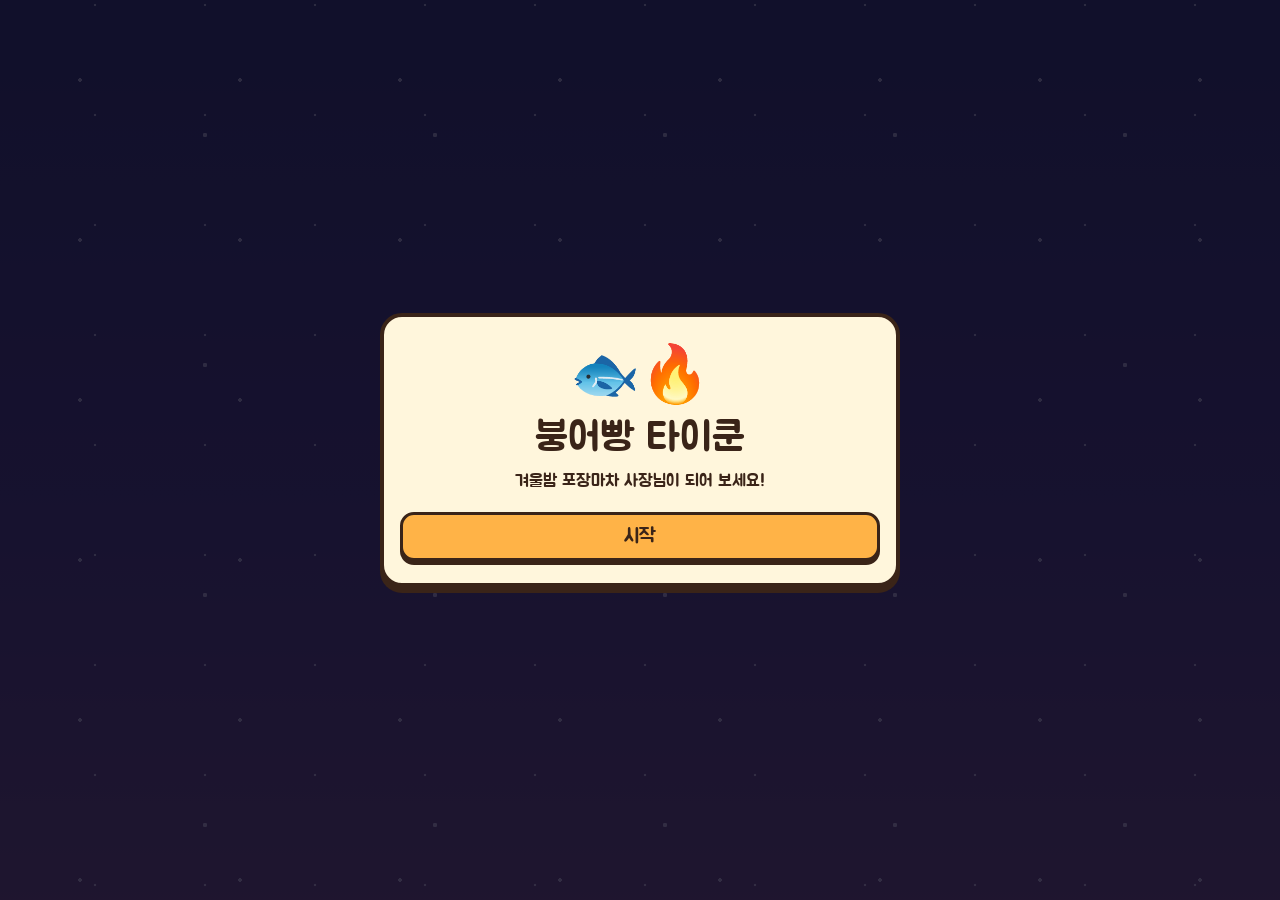
==== game.html @ 279797b1 "Add files via upload" ====
<!DOCTYPE html>
<html lang="ko">
<head>
  <meta charset="UTF-8">
  <meta name="viewport" content="width=device-width, initial-scale=1, viewport-fit=cover">
  <title>붕어빵 타이쿤 - 겨울밤 포장마차</title>
  <link rel="preconnect" href="https://fonts.googleapis.com">
  <link rel="preconnect" href="https://fonts.gstatic.com" crossorigin>
  <link href="https://fonts.googleapis.com/css2?family=Jua&display=swap" rel="stylesheet">
  <link rel="stylesheet" href="style.css">
</head>
<body>
  <div class="snow" aria-hidden="true"></div>

  <div id="app">
    <!-- 상단 정보 -->
    <header class="hud">
      <button class="home" id="btnHome" type="button" aria-label="일차 선택으로">🏠</button>
      <button class="home" id="btnSound" type="button" aria-label="소리 켜기/끄기">🔊</button>
      <div class="hud-item" id="hudDay">Day 1</div>
      <div class="hud-item hud-money">💰 <b id="hudMoney">0</b>원 <small id="hudGoalWrap">/ 목표 <span id="hudGoal">0</span>원</small></div>
      <div class="hud-item">👥 <b id="hudGuests">0/0</b></div>
      <div class="goalbar" aria-hidden="true"><i id="goalFill"></i></div>
    </header>

    <main class="stall">
      <!-- 포장마차 / 손님 -->
      <section class="scene" id="scene" aria-label="손님 영역">
        <div class="awning" aria-hidden="true">
          <i></i><i></i><i></i><i></i><i></i><i></i><i></i><i></i>
        </div>
        <div class="sign">🐟 겨울밤 붕어빵 🐟</div>

        <div class="scene-body one" id="sceneBody"></div>
        <div class="counter" aria-hidden="true"></div>
      </section>

      <!-- 작업대 -->
      <section class="work" aria-label="작업대">
        <div class="panel">
          <div class="tools" id="tools"></div>
        </div>

        <div class="molds" id="molds"></div>

        <div class="panel bagzone">
          <div class="bag" id="bag">
            <div class="bag-items" id="bagItems"></div>
            <div class="bag-body"></div>
            <span class="bag-badge" id="bagCount" hidden>0</span>
          </div>
          <div class="trash" id="trash" title="버리기">🗑</div>
        </div>
      </section>
    </main>

    <div class="overlay" id="overlay"></div>
    <div class="toast" id="toast" role="status" aria-live="polite"></div>
  </div>

  <script src="data.js"></script>
  <script src="game.js"></script>
</body>
</html>
---- style.css ----
/* ===== 붕어빵 타이쿤 : style.css =====
   한 화면에 모든 메뉴가 보이도록 100dvh 기준으로 크기를 유동 조절합니다. */
:root {
  --ink: #3a2418;
  --paper: #fff6dc;
  --wood: #b5763a;
  --blue: #2f6fd0;
  --orange: #ffb347;
  --green: #5cbf6a;
  --red: #e2574c;
  --radius: 16px;
  --stick: 0 4px 0 var(--ink);
  --gap: clamp(5px, 1.2vh, 12px);
}

* { box-sizing: border-box; -webkit-tap-highlight-color: transparent; }

html, body { height: 100%; margin: 0; }

body {
  font-family: 'Jua', 'Apple SD Gothic Neo', 'Malgun Gothic', sans-serif;
  color: var(--ink);
  background: linear-gradient(180deg, #1b2148 0%, #35295a 55%, #5a3a5e 100%) fixed;
  user-select: none; -webkit-user-select: none;
  overflow: hidden;
  touch-action: none;          /* 드래그 조작을 위해 스크롤/줌 제스처 차단 */
  overscroll-behavior: none;
}

button { font: inherit; color: inherit; cursor: pointer; }

/* ===== 눈 내리는 배경 ===== */
.snow {
  position: fixed; inset: 0; pointer-events: none; z-index: 0;
  background-image:
    radial-gradient(circle, #fff 1.6px, transparent 2px),
    radial-gradient(circle, #fff 1.2px, transparent 1.6px),
    radial-gradient(circle, #fff 2px, transparent 2.4px);
  background-size: 160px 160px, 110px 110px, 230px 230px;
  background-position: 0 0, 40px 60px, 90px 20px;
  opacity: .55;
  animation: snowfall 14s linear infinite;
}
@keyframes snowfall { to { background-position: 30px 640px, 10px 440px, 60px 920px; } }

/* ===== 전체 : 화면 높이에 딱 맞춤 ===== */
#app {
  position: relative; z-index: 1;
  height: 100vh; height: 100dvh;
  max-width: 1400px; margin: 0 auto;
  display: flex; flex-direction: column; gap: var(--gap);
  padding: var(--gap) clamp(6px, 1.6vw, 16px) calc(var(--gap) + env(safe-area-inset-bottom));
}

/* ===== HUD ===== */
.hud {
  flex: none; display: flex; flex-wrap: wrap; align-items: center; gap: 4px 10px;
  background: var(--paper); border: 3px solid var(--ink); border-radius: var(--radius);
  box-shadow: var(--stick); padding: clamp(3px, .8vh, 8px) 10px;
  font-size: clamp(12px, min(3.6vw, 2.8vh), 20px);
}
.hud .home {
  border: 2.5px solid var(--ink); border-radius: 10px; background: #fff; padding: 0 8px;
  box-shadow: 0 2px 0 var(--ink); line-height: 1.5;
}
.hud-item { white-space: nowrap; }
.hud-money { margin-left: auto; }
.hud small { opacity: .65; }
.goalbar {
  flex-basis: 100%; height: clamp(7px, 1.3vh, 12px); overflow: hidden;
  border: 2.5px solid var(--ink); border-radius: 99px; background: #e8d9b0;
}
.goalbar i {
  display: block; height: 100%; width: 0; transition: width .4s;
  background: repeating-linear-gradient(45deg, #ffb347 0 10px, #ffd27a 10px 20px);
}

/* ===== 메인 레이아웃 (세로 화면 : 위 손님 / 아래 작업대) ===== */
.stall {
  flex: 1; min-height: 0; display: grid; gap: var(--gap);
  grid-template-columns: minmax(0, 1fr);
  grid-template-rows: minmax(0, 1fr) auto;
}
/* 가로 화면 : 좌 손님 / 우 작업대 */
@media (orientation: landscape) {
  .stall { grid-template-columns: minmax(0, 1fr) minmax(0, 1fr); grid-template-rows: minmax(0, 1fr); }
  .work { justify-content: center; }
}

/* ===== 장면 (포장마차) ===== */
.scene {
  position: relative; min-height: 0; overflow: hidden;
  display: flex; flex-direction: column;
  border: 3px solid var(--ink); border-radius: var(--radius); box-shadow: var(--stick);
  background:
    radial-gradient(ellipse at 50% 110%, #ffd98a 0%, rgba(255, 217, 138, 0) 55%),
    linear-gradient(180deg, #46386f 0%, #6b4a72 100%);
}
.awning { flex: none; display: flex; height: clamp(24px, 6vh, 46px); position: relative; z-index: 3; }
.awning i {
  flex: 1; margin-left: -3px; background: var(--blue);
  border: 3px solid var(--ink); border-top: 0; border-radius: 0 0 22px 22px;
}
.awning i:nth-child(even) { background: #fff; }
.sign {
  position: absolute; z-index: 4; top: clamp(3px, 1vh, 10px); left: 50%; transform: translateX(-50%);
  background: #ffe49a; border: 3px solid var(--ink); border-radius: 12px; box-shadow: 0 3px 0 var(--ink);
  padding: 0 12px; font-size: clamp(11px, min(3.2vw, 2.6vh), 20px); white-space: nowrap;
}
.scene-body {
  flex: 1; min-height: 0; position: relative; z-index: 2;
  display: grid; grid-template-columns: 1.1fr .9fr; gap: 8px; align-items: stretch;
  padding: clamp(14px, 3vh, 30px) clamp(6px, 1.5vw, 14px) 0;
}
.counter {
  flex: none; height: clamp(18px, 5vh, 50px); position: relative; z-index: 5;
  background:
    repeating-linear-gradient(90deg, rgba(0, 0, 0, .08) 0 2px, transparent 2px 46px),
    linear-gradient(180deg, #c98a4a, var(--wood));
  border-top: 4px solid var(--ink);
}

/* ===== 손님 ===== */
.customer-zone { position: relative; min-height: 0; display: flex; flex-direction: column; align-items: center; justify-content: flex-end; }
.customer { flex: 1; min-height: 0; width: 100%; display: flex; justify-content: center; align-items: flex-end; }
.customer svg { height: 100%; width: auto; max-width: 100%; display: block; filter: drop-shadow(0 4px 0 rgba(0, 0, 0, .25)); }
.customer.enter { animation: slideIn .5s cubic-bezier(.2, 1.2, .4, 1); }
.customer.leave { animation: slideOut .55s ease-in forwards; }
@keyframes slideIn { from { transform: translateX(-90px); opacity: 0; } to { transform: none; opacity: 1; } }
@keyframes slideOut { to { transform: translateX(110px); opacity: 0; } }

.bubble {
  flex: none; position: relative; z-index: 6; align-self: stretch;
  background: #fff; border: 3px solid var(--ink); border-radius: 14px; box-shadow: 0 3px 0 var(--ink);
  padding: clamp(3px, .8vh, 7px) 8px; margin-bottom: 12px; text-align: center; line-height: 1.25;
  font-size: clamp(11px, min(3vw, 2.2vh), 17px); animation: pop .3s ease-out;
}
.bubble::after {
  content: ''; position: absolute; left: 50%; bottom: -11px; margin-left: -8px;
  border: 8px solid transparent; border-top: 10px solid var(--ink); border-bottom: 0;
}
@keyframes pop { from { transform: scale(.7); opacity: 0; } to { transform: none; opacity: 1; } }

.patience {
  flex: none; width: min(170px, 85%); height: clamp(9px, 1.8vh, 14px); margin: 6px 0 8px;
  background: #fff; border: 3px solid var(--ink); border-radius: 99px; overflow: hidden; position: relative; z-index: 6;
}
.patience i { display: block; height: 100%; width: 0; background: var(--green); transition: width .15s linear, background .3s; }
.patience i.mid { background: #f2b53a; }
.patience i.low { background: var(--red); }

.float {
  position: absolute; z-index: 9; left: 50%; top: 40%; white-space: nowrap;
  font-size: clamp(18px, 4vh, 30px); color: #ffe44d; -webkit-text-stroke: 1px var(--ink); text-shadow: 0 3px 0 var(--ink);
  animation: floatUp 1.5s ease-out forwards;
}
@keyframes floatUp { from { transform: translate(-50%, 0); opacity: 1; } to { transform: translate(-50%, -70px); opacity: 0; } }

/* ===== 주문서 ===== */
.ticket {
  align-self: center; background: var(--paper); border: 3px solid var(--ink); border-radius: 12px;
  padding: clamp(5px, 1.2vh, 10px) clamp(7px, 1.4vw, 12px); transform: rotate(1.5deg); box-shadow: 0 4px 0 var(--ink);
  background-image: repeating-linear-gradient(180deg, transparent 0 26px, rgba(58, 36, 24, .08) 26px 27px);
  max-height: 100%; overflow: hidden;
}
.ticket h3 { margin: 0 0 4px; font-weight: 400; font-size: clamp(12px, min(3.2vw, 2.4vh), 18px); border-bottom: 2px dashed var(--ink); padding-bottom: 3px; }
.ticket ul { list-style: none; margin: 0; padding: 0; }
.ticket li { display: flex; align-items: center; gap: 6px; font-size: clamp(13px, min(3.8vw, 3vh), 20px); padding: 1px 0; }
.ticket .dot { width: 1em; height: 1em; border-radius: 50%; border: 2.5px solid var(--ink); background: var(--c); flex: none; }
.ticket .tags { display: flex; flex-wrap: wrap; gap: 4px; margin-top: 5px; }
.ticket .tag { font-size: clamp(10px, 1.8vh, 13px); background: #ffe1b8; border: 2px solid var(--ink); border-radius: 99px; padding: 0 7px; }
.ticket-empty { font-size: 13px; opacity: .6; text-align: center; padding: 8px 0; }

/* ===== 작업대 ===== */
.work { display: flex; flex-direction: column; gap: var(--gap); min-height: 0; }
.panel {
  background: var(--paper); border: 3px solid var(--ink); border-radius: var(--radius);
  box-shadow: var(--stick); padding: clamp(5px, 1.1vh, 10px);
}

/* 재료 선택 */
.tools { display: grid; grid-template-columns: repeat(5, 1fr); gap: clamp(4px, 1vw, 8px); }
.tool {
  position: relative; display: flex; flex-direction: column; align-items: center; justify-content: center; gap: 1px;
  padding: clamp(2px, .7vh, 6px) 2px; font-size: clamp(10px, min(2.8vw, 2vh), 16px);
  background: #fff; border: 3px solid var(--ink); border-radius: 12px; box-shadow: 0 3px 0 var(--ink);
  transition: transform .08s;
}
.tool .t-ico { font-size: clamp(17px, min(5vw, 3.6vh), 28px); line-height: 1.1; }
.tool:active { transform: translateY(2px); box-shadow: 0 1px 0 var(--ink); }
.tool.on { background: var(--orange); transform: translateY(-3px); box-shadow: 0 6px 0 var(--ink); }
.tool.blank { background: rgba(58, 36, 24, .07); border: 3px dashed rgba(58, 36, 24, .35); box-shadow: none; cursor: default; }
.tool.blank > * { visibility: hidden; }
.tool .new {
  position: absolute; top: -9px; right: -7px; z-index: 2;
  background: var(--red); color: #fff; border: 2px solid var(--ink); border-radius: 99px;
  padding: 0 6px; font-size: clamp(9px, 1.6vh, 12px); line-height: 1.5; animation: bounce .8s ease-in-out infinite;
}
.tool.fresh { box-shadow: 0 3px 0 var(--ink), 0 0 0 3px #ffe44d; }
@keyframes bounce { 50% { transform: translateY(-3px); } }

/* ===== 붕어빵 틀 ===== */
.molds { display: grid; grid-template-columns: repeat(4, minmax(0, 1fr)); gap: clamp(4px, 1vw, 10px); }
.mold {
  position: relative; min-width: 0; display: flex; flex-direction: column; align-items: center; gap: 3px;
  padding: clamp(4px, 1vh, 10px) 4px clamp(4px, .9vh, 8px);
  background: linear-gradient(180deg, #5b5b66, #3b3b44); color: #fff;
  border: 3px solid var(--ink); border-radius: var(--radius); box-shadow: var(--stick);
  touch-action: none; transition: transform .08s;
}
.mold:active { transform: translateY(2px); box-shadow: 0 2px 0 var(--ink); }
.mold .fish-wrap { width: 100%; }
.mold svg.fish { display: block; width: 100%; height: clamp(52px, 15vh, 150px); pointer-events: none; }
.mold .label { max-width: 100%; font-size: clamp(9.5px, min(2.6vw, 1.8vh), 14px); white-space: nowrap; overflow: hidden; text-overflow: ellipsis; min-height: 1.3em; }
.mold .gauge {
  position: relative; width: 100%; height: clamp(7px, 1.4vh, 12px);
  border: 2.5px solid var(--ink); border-radius: 99px;
  background: linear-gradient(90deg, #f7e6b0 0 28.6%, #f0b341 28.6% 67.9%, #d9822b 67.9% 89.3%, #3b2418 89.3% 100%);
}
.mold .gauge i {
  position: absolute; top: -5px; width: 5px; height: calc(100% + 10px); margin-left: -2.5px;
  background: #fff; border: 2px solid var(--ink); border-radius: 3px;
}
.mold.baking { cursor: grab; }
.mold.baking::before, .mold.baking::after {
  content: ''; position: absolute; top: 6px; width: 10px; height: 10px; border-radius: 50%;
  background: rgba(255, 255, 255, .55); animation: steam 1.8s ease-out infinite; pointer-events: none;
}
.mold.baking::before { left: 38%; }
.mold.baking::after { left: 58%; animation-delay: .9s; }
@keyframes steam { from { transform: translateY(6px) scale(.6); opacity: .8; } to { transform: translateY(-18px) scale(1.5); opacity: 0; } }
.mold.burnt { animation: shake .25s linear infinite; }
.mold.burnt::before, .mold.burnt::after { background: rgba(30, 30, 30, .65); }
@keyframes shake { 50% { transform: translateX(2px); } }
.mold.dragging { opacity: .45; }

/* ===== 봉투 ===== */
.bagzone { display: flex; gap: clamp(6px, 1.4vw, 12px); align-items: stretch; padding-top: clamp(8px, 1.6vh, 14px); }
.bag { position: relative; flex: 1; max-width: 300px; height: clamp(88px, 16.5vh, 170px); margin: 0 auto; touch-action: none; }
.bag.has { cursor: grab; }
.bag-body {
  position: absolute; left: 0; right: 0; bottom: 0; height: 50%; z-index: 2;
  background: linear-gradient(180deg, #fafafc, #c9cad2);   /* 글자 없는 흰색/회색 봉지 */
  border: 3px solid var(--ink); border-radius: 6px 6px 14px 14px; box-shadow: var(--stick);
  display: grid; place-items: center; text-align: center; padding: clamp(10px, 2vh, 16px) 6px 2px;
  font-size: clamp(11px, min(3vw, 2.2vh), 17px); line-height: 1.25;
}
.bag-body::before {
  content: ''; position: absolute; left: -3px; right: -3px; top: -3px; height: clamp(8px, 1.8vh, 14px);
  background: #e4e5ea; border: 3px solid var(--ink); border-radius: 6px 6px 0 0;
}
.bag-items {
  position: absolute; left: 4px; right: 4px; bottom: 44%; z-index: 1;
  display: flex; flex-wrap: wrap-reverse; justify-content: center; align-content: flex-start;
}
.bi { width: clamp(34px, 7.4vh, 58px); margin: 0 -2px; transform: rotate(var(--r)); }
.bi svg { display: block; width: 100%; height: auto; }
.bag.over .bag-body { outline: 4px dashed #ffe44d; outline-offset: 2px; }
.bag.dragging { opacity: .4; }

.trash {
  flex: none; width: clamp(46px, 10vh, 76px); display: grid; place-items: center;
  font-size: clamp(20px, 4.4vh, 32px); background: #fff; border: 3px dashed var(--ink); border-radius: 12px;
}
.trash.over { background: #ffb3a8; outline: 4px dashed #ffe44d; }
.scene.over { outline: 4px dashed #ffe44d; outline-offset: -6px; }

/* 드래그 중 따라다니는 복사본 */
.ghost {
  position: fixed; z-index: 100; pointer-events: none; transform: translate(-50%, -60%) rotate(-6deg);
  width: clamp(64px, 14vh, 100px); filter: drop-shadow(0 6px 4px rgba(0, 0, 0, .35));
}
.ghost svg { display: block; width: 100%; height: auto; }
.ghost.bag-ghost { width: clamp(100px, 20vh, 150px); height: clamp(76px, 15vh, 120px); position: fixed; }
.ghost.bag-ghost .bag { margin: 0; width: 100%; height: 100%; max-width: none; }

/* ===== 오버레이 / 토스트 ===== */
.overlay {
  position: fixed; inset: 0; z-index: 50; display: none; place-items: center;
  background: rgba(15, 12, 35, .78); padding: 12px; overflow-y: auto; touch-action: pan-y;
}
.overlay.show { display: grid; }
.ov-box {
  width: min(520px, 100%); max-height: 100%; overflow-y: auto; text-align: center;
  background: var(--paper); border: 4px solid var(--ink); border-radius: 22px; box-shadow: 0 6px 0 var(--ink);
  padding: clamp(12px, 3vh, 22px) 16px; animation: pop .3s ease-out;
}
.ov-box h1 { margin: 0 0 4px; font-weight: 400; font-size: clamp(26px, min(8vw, 7vh), 40px); }
.ov-box h2 { margin: 0 0 8px; font-weight: 400; font-size: clamp(20px, min(6vw, 5vh), 28px); }
.ov-box p { margin: 6px 0; line-height: 1.45; font-size: clamp(13px, min(3.6vw, 2.8vh), 17px); }
.ov-box .big { font-size: clamp(34px, 9vh, 56px); margin: 2px 0; }
.ov-box .stat { display: flex; justify-content: space-between; border-bottom: 2px dashed rgba(58, 36, 24, .35); padding: 4px 2px; font-size: clamp(13px, min(3.6vw, 2.8vh), 17px); }
.ov-box .btn { margin-top: 12px; width: 100%; background: var(--orange); font-size: clamp(15px, min(4vw, 3.2vh), 20px); }
.btn { padding: 9px 6px; border: 3px solid var(--ink); border-radius: 14px; box-shadow: 0 4px 0 var(--ink); }
.btn:active { transform: translateY(3px); box-shadow: 0 1px 0 var(--ink); }
.btn.ghostbtn { background: #fff !important; }
.ok { color: #2b9a3f; }
.bad { color: var(--red); }

.days { display: grid; grid-template-columns: repeat(auto-fit, minmax(120px, 1fr)); gap: 8px; margin-top: 10px; }
.daycard {
  position: relative; display: flex; flex-direction: column; align-items: center; gap: 2px; padding: 8px 4px;
  background: #fff; border: 3px solid var(--ink); border-radius: 14px; box-shadow: 0 4px 0 var(--ink);
}
.daycard:active { transform: translateY(3px); box-shadow: 0 1px 0 var(--ink); }
.daycard b { font-weight: 400; font-size: clamp(16px, 4vh, 22px); }
.daycard .menu { font-size: clamp(14px, 3.4vh, 20px); letter-spacing: 1px; }
.daycard small { font-size: 12px; opacity: .75; line-height: 1.25; }
.daycard .newtag {
  position: absolute; top: -9px; right: -6px; font-style: normal; font-size: 11px; line-height: 1.5;
  background: var(--red); color: #fff; border: 2px solid var(--ink); border-radius: 99px; padding: 0 6px;
}

.toast {
  position: fixed; left: 50%; bottom: calc(14px + env(safe-area-inset-bottom)); z-index: 60;
  transform: translate(-50%, 30px); opacity: 0; pointer-events: none;
  background: var(--ink); color: #fff; padding: 7px 16px; border-radius: 99px;
  font-size: 15px; transition: .25s; max-width: 90vw; text-align: center;
}
.toast.show { transform: translate(-50%, 0); opacity: 1; }

/* ===== 가로로 넓고 높이도 충분한 화면(PC·태블릿 가로) : 작업대를 크게 ===== */
@media (orientation: landscape) and (min-height: 600px) {
  .work { justify-content: stretch; }
  .molds { flex: 1; min-height: 0; }
  .mold { justify-content: center; }
  .mold svg.fish { height: clamp(90px, 24vh, 190px); }
  .mold .label { font-size: clamp(12px, 2.1vh, 18px); }
  .tool .t-ico { font-size: clamp(22px, 4.6vh, 40px); }
  .tool { font-size: clamp(12px, 2.2vh, 18px); padding: clamp(6px, 1.4vh, 14px) 2px; }
  .bag { height: clamp(110px, 24vh, 210px); }
  .bag-body { font-size: clamp(13px, 2.4vh, 20px); }
  .bi { width: clamp(40px, 8.4vh, 66px); }
}

/* ===== 아주 좁은 화면 : 주문서를 손님 옆에서 작게 ===== */
@media (max-width: 380px) {
  .scene-body { grid-template-columns: 1fr 1fr; gap: 4px; }
  .tool { font-size: 10px; }
}

/* ===== 매우 낮은 화면(가로 모바일 등) ===== */
@media (max-height: 460px) {
  .bubble { margin-bottom: 9px; }
  .scene-body { padding-top: 12px; }
}

/* ===== 틀 애니메이션 : 뒤집기 / 반죽·속재료 채우기 / 안내 깜빡임 ===== */
.mold .fish-wrap { transform-origin: center; }
.fish-wrap.flip { animation: flip var(--t-flip) ease-in-out; }
@keyframes flip {
  from { transform: perspective(260px) rotateX(0deg); }
  to   { transform: perspective(260px) rotateX(360deg); }
}
.mold.baking, .mold.open { cursor: grab; }
.mold.filled, .mold.ph-now, .mold.ph-openit { cursor: pointer; }
.mold.filled .label, .mold.ph-now .label, .mold.ph-openit .label { color: #ffe44d; animation: pulse .8s ease-in-out infinite; }
.mold.ph-now { box-shadow: 0 0 0 3px #ffe44d, var(--stick); }
@keyframes pulse { 50% { opacity: .45; } }

/* 반죽: 중심에서 원으로 퍼짐 / 속재료: 게이지처럼 왼쪽부터 차오름 */
.pour-circle { transform-box: fill-box; transform-origin: center; animation: pourGrow var(--t-pour) ease-out calc(var(--t-pour) * .1) both; }
@keyframes pourGrow { from { transform: scale(0); } to { transform: scale(1); } }
.fill-bar { transform-box: fill-box; transform-origin: left center; animation: fillBar var(--t-fill) linear calc(var(--t-fill) * .1) both; }
@keyframes fillBar { from { transform: scaleX(0); } to { transform: scaleX(1); } }

/* 좁은 칸에서도 라벨이 잘리지 않도록 두 줄 허용 */
.mold .label { white-space: normal; text-overflow: clip; line-height: 1.15; min-height: 2.3em; display: flex; align-items: center; justify-content: center; text-align: center; }

/* 위판이 아래판으로 접혀 덮임 / 다시 열림 (앞면 ↔ 뒷면이 중간에 교체됨) */
.plate-top { transform-box: fill-box; transform-origin: center; }
.plate-top.fold   { animation: foldDown var(--t-close) ease-in-out both; }
.plate-top.unfold { animation: foldUp var(--t-open) ease-in-out both; }
@keyframes foldDown {
  0%   { transform: translateY(0) scaleY(1); }
  50%  { transform: translateY(40px) scaleY(.12); }
  100% { transform: translateY(78px) scaleY(1); }
}
@keyframes foldUp {
  0%   { transform: translateY(78px) scaleY(1); }
  50%  { transform: translateY(40px) scaleY(.12); }
  100% { transform: translateY(0) scaleY(1); }
}
.fold .face-front   { animation: faceOut var(--t-close) steps(1) both; }
.fold .face-back    { animation: faceIn var(--t-close) steps(1) both; }
.unfold .face-front { animation: faceIn var(--t-open) steps(1) both; }
.unfold .face-back  { animation: faceOut var(--t-open) steps(1) both; }
@keyframes faceOut { 0% { opacity: 1; } 50%, 100% { opacity: 0; } }
@keyframes faceIn  { 0% { opacity: 0; } 50%, 100% { opacity: 1; } }

/* 반죽/속재료가 위에서 흘러내리는 줄기 */
.stream { transform-box: fill-box; transform-origin: top center; animation: streamDrop var(--t-pour) ease-out both; }   /* 반죽·속재료 줄기 (pour = fill 시간) */
@keyframes streamDrop {
  0%   { transform: scaleY(0); opacity: 1; }
  25%  { transform: scaleY(1); opacity: 1; }
  75%  { transform: scaleY(1); opacity: 1; }
  100% { transform: scaleY(1); opacity: 0; }
}

/* 봉투 개수 뱃지 */
.bag-badge {
  position: absolute; z-index: 4; right: -9px; bottom: 26%;
  min-width: clamp(24px, 4.4vh, 34px); height: clamp(24px, 4.4vh, 34px); padding: 0 6px;
  display: grid; place-items: center; border-radius: 99px;
  background: var(--red); color: #fff; border: 3px solid var(--ink); box-shadow: 0 3px 0 var(--ink);
  font-size: clamp(13px, 2.4vh, 19px); line-height: 1;
}
.bag-badge[hidden] { display: none; }

/* ===== 뒤집기 타이밍 게이지 ===== */
.gslot { position: relative; width: 100%; }
.mold .gauge, .timing { height: clamp(10px, 1.9vh, 16px); }
.timing {
  display: none; position: absolute; inset: 0; width: 100%;
  background: #1f1f26; border: 2.5px solid #15151a; border-radius: 99px;
}
.timing .zone { position: absolute; top: 0; bottom: 0; background: #5cd66e; border-radius: 99px; box-shadow: 0 0 6px #5cd66e; }
.timing .cursor {
  position: absolute; top: -5px; bottom: -5px; left: 0; width: 6px; margin-left: -3px;
  background: #fff; border: 2px solid var(--ink); border-radius: 3px;
}
.timing.miss { background: #8a2c2c; }

/* ===== 손님 자리(슬롯) — 1명은 기존 배치, 2명(5일차)은 좌우로 나란히 ===== */
.slot { position: relative; min-height: 0; display: flex; flex-direction: column; gap: 4px; }
.scene-body.one .slot { display: contents; }
.scene-body.two { grid-template-columns: 1fr 1fr; gap: 8px; }
.two .customer-zone { flex: 1; min-height: 0; }
.two .bubble { position: absolute; top: 0; left: 0; right: 0; z-index: 8; margin: 0; }
.two .patience { margin-bottom: 6px; }
.two .ticket { flex: none; align-self: stretch; transform: none; margin-bottom: 8px; padding: 4px 8px; max-height: none; }
.two .ticket h3 { font-size: clamp(10px, 1.9vh, 14px); margin-bottom: 2px; padding-bottom: 1px; }
.two .ticket li { font-size: clamp(11px, min(3vw, 2.3vh), 16px); }
.two .ticket .tag { font-size: clamp(9px, 1.6vh, 12px); padding: 0 5px; }
.slot.over { outline: 4px dashed #ffe44d; outline-offset: -2px; border-radius: 12px; background: rgba(255, 228, 77, .12); }

/* 세로 화면 + 2명 : 주문서를 손님 몸통 위에 겹쳐서 손님을 크게 보이게 */
@media (orientation: portrait) {
  .two .ticket { position: absolute; left: 0; right: 0; bottom: 0; margin: 0; z-index: 7; padding: 3px 7px; background-color: rgba(255, 246, 220, .96); }
  .two .ticket h3 { display: none; }
  .two .ticket li { padding: 0; line-height: 1.25; }
  .two .patience { order: -1; margin: 2px auto 4px; }
  .two .customer-zone { justify-content: flex-start; }
  .two .customer { align-items: flex-start; }
}

/* 폰 세로 화면 : 작업대를 조금 낮춰 손님 영역(특히 2명일 때)을 넓힘 */
@media (orientation: portrait) and (max-width: 500px) {
  .mold svg.fish { height: clamp(46px, 11vh, 110px); }
  .bag { height: clamp(78px, 12vh, 130px); }
}

/* ===== 5일차(손님 2명) 가로 화면 — 왼쪽 손님 | 가운데 작업대 | 오른쪽 손님 ===== */
@media (orientation: landscape) and (min-height: 560px) {
  .stall.flank { grid-template-columns: minmax(0, 1fr) minmax(0, 2fr) minmax(0, 1fr); }
  .stall.flank .scene { grid-column: 1 / -1; grid-row: 1; }          /* 포장마차 배경은 전체 폭 */
  .stall.flank .work {                                                /* 작업대는 가운데 상자 */
    grid-column: 2; grid-row: 1; z-index: 6;
    margin: clamp(26px, 6.5vh, 50px) 0 calc(clamp(18px, 5vh, 50px) + 8px);
  }
  .scene-body.two { grid-template-columns: minmax(0, 1fr) minmax(0, 2fr) minmax(0, 1fr); gap: 0; padding-left: 0; padding-right: 0; }
  .two .slot[data-s="0"] { grid-column: 1; padding: 0 8px; }
  .two .slot[data-s="1"] { grid-column: 3; padding: 0 8px; }
  .stall.flank .mold svg.fish { height: clamp(56px, 18vh, 150px); }
  .stall.flank .bag { height: clamp(86px, 17vh, 170px); }
  .stall.flank .tool { padding: clamp(2px, .8vh, 8px) 2px; }
}

/* ===== 스토리 문구 · 로비 카드(링크) ===== */
.ov-box .story { margin: 4px 0 10px; line-height: 1.55; font-size: clamp(13px, min(3.6vw, 2.9vh), 17px); word-break: keep-all; }
a.daycard { text-decoration: none; color: inherit; }
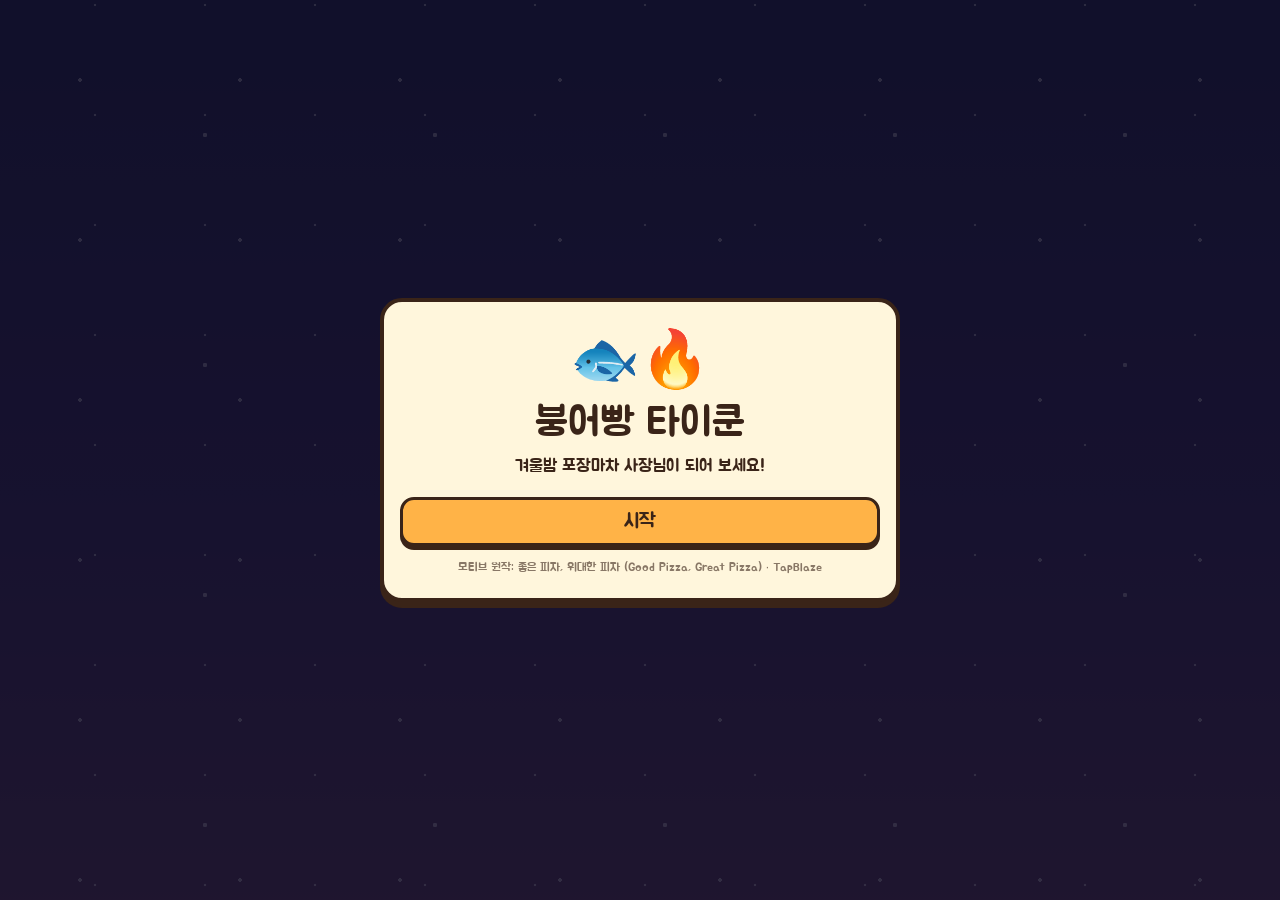
==== commit 8683c7f1: "Add files via upload" ====
--- a/game.html
+++ b/game.html
@@ -19,7 +19,7 @@
       <button class="home" id="btnSound" type="button" aria-label="소리 켜기/끄기">🔊</button>
       <div class="hud-item" id="hudDay">Day 1</div>
       <div class="hud-item hud-money">💰 <b id="hudMoney">0</b>원 <small id="hudGoalWrap">/ 목표 <span id="hudGoal">0</span>원</small></div>
-      <div class="hud-item">👥 <b id="hudGuests">0/0</b></div>
+      <div class="hud-item"><b id="hudInfo">⏱ 3:00</b></div>
       <div class="goalbar" aria-hidden="true"><i id="goalFill"></i></div>
     </header>
 
--- a/style.css
+++ b/style.css
@@ -212,12 +212,12 @@
 .mold .fish-wrap { width: 100%; }
 .mold svg.fish { display: block; width: 100%; height: clamp(52px, 15vh, 150px); pointer-events: none; }
 .mold .label { max-width: 100%; font-size: clamp(9.5px, min(2.6vw, 1.8vh), 14px); white-space: nowrap; overflow: hidden; text-overflow: ellipsis; min-height: 1.3em; }
-.mold .gauge {
+.mold .gauge, .tu-gauge {
   position: relative; width: 100%; height: clamp(7px, 1.4vh, 12px);
   border: 2.5px solid var(--ink); border-radius: 99px;
   background: linear-gradient(90deg, #f7e6b0 0 28.6%, #f0b341 28.6% 67.9%, #d9822b 67.9% 89.3%, #3b2418 89.3% 100%);
 }
-.mold .gauge i {
+.mold .gauge i, .tu-gauge i {
   position: absolute; top: -5px; width: 5px; height: calc(100% + 10px); margin-left: -2.5px;
   background: #fff; border: 2px solid var(--ink); border-radius: 3px;
 }
@@ -466,6 +466,53 @@
   .stall.flank .tool { padding: clamp(2px, .8vh, 8px) 2px; }
 }
 
-/* ===== 스토리 문구 · 로비 카드(링크) ===== */
+/* ===== 스토리 문구 · 로비 카드(링크) · 원작 표시 ===== */
 .ov-box .story { margin: 4px 0 10px; line-height: 1.55; font-size: clamp(13px, min(3.6vw, 2.9vh), 17px); word-break: keep-all; }
 a.daycard { text-decoration: none; color: inherit; }
+.ov-box .credit { margin: 12px 0 0; font-size: 12px; line-height: 1.5; opacity: .6; }
+.hud-item[hidden] { display: none; }
+
+/* ===== 튜토리얼 팝업 ===== */
+.tu-head { display: flex; justify-content: space-between; align-items: center; font-size: 13px; opacity: .85; margin-bottom: 4px; }
+.tu-skip { font: inherit; font-size: 13px; padding: 3px 10px; background: #fff; border: 2.5px solid var(--ink); border-radius: 99px; }
+.tu-img {
+  display: flex; align-items: center; justify-content: center; gap: clamp(6px, 2vw, 14px); flex-wrap: wrap;
+  min-height: clamp(120px, 24vh, 170px); margin: 6px 0; padding: 8px;
+  background: rgba(58, 36, 24, .08); border: 3px solid var(--ink); border-radius: 14px;
+}
+.tu-moldbox { padding: 6px 12px; background: linear-gradient(180deg, #5b5b66, #3b3b44); border: 3px solid var(--ink); border-radius: 12px; }
+.tu-moldbox svg.fish { display: block; height: clamp(80px, 16vh, 120px); width: auto; }
+.tu-cust svg { display: block; height: clamp(84px, 17vh, 120px); width: auto; }
+.tu-ticket { transform: rotate(1.5deg); text-align: left; flex: none; }
+.tu-tool { flex: none; width: clamp(54px, 15vw, 70px); padding: 4px 2px; font-size: 12px; transform: none; }
+.tu-arrow { font-size: clamp(20px, 5vw, 28px); }
+.tu-bag {
+  position: relative; flex: none; width: clamp(70px, 18vw, 96px); height: clamp(52px, 11vh, 70px);
+  background: linear-gradient(180deg, #fafafc, #c9cad2); border: 3px solid var(--ink); border-radius: 6px 6px 14px 14px; box-shadow: var(--stick);
+}
+.tu-side { display: flex; flex-direction: column; gap: 6px; align-items: stretch; width: min(200px, 100%); text-align: center; }
+.tu-side small { font-size: 12px; opacity: .8; }
+.tu-timing { position: relative; height: 16px; background: #1f1f26; border: 2.5px solid #15151a; border-radius: 99px; }
+.tu-timing .zone { position: absolute; top: 0; bottom: 0; left: 44%; width: 24%; background: #5cd66e; border-radius: 99px; box-shadow: 0 0 6px #5cd66e; }
+.tu-timing .cursor { position: absolute; top: -5px; bottom: -5px; left: 52%; width: 6px; margin-left: -3px; background: #fff; border: 2px solid var(--ink); border-radius: 3px; }
+.tu-gauge { height: 14px; }
+.tu-lvls { display: flex; font-size: 11px; line-height: 1.2; }
+.tu-lvls span { text-align: center; min-width: 0; }
+.tu-hud { white-space: nowrap; font-size: 13px; background: var(--paper); border: 3px solid var(--ink); border-radius: 10px; padding: 4px 8px; }
+.tu-moods { display: flex; gap: 10px; justify-content: center; }
+.tu-moods span { display: flex; flex-direction: column; align-items: center; }
+.tu-moods .tu-cust svg { height: clamp(64px, 12vh, 90px); }
+.tu-dots { display: flex; justify-content: center; gap: 5px; margin: 6px 0; }
+.tu-dots i { width: 8px; height: 8px; border-radius: 50%; background: rgba(58, 36, 24, .25); }
+.tu-dots i.on { background: var(--orange); outline: 2px solid var(--ink); }
+.tu-nav { display: grid; grid-template-columns: 1fr 1.4fr; gap: 8px; }
+.tu-nav .btn[disabled] { opacity: .4; }
+@media (orientation: landscape) and (max-height: 480px) {
+  .tu-img { min-height: 0; padding: 4px; margin: 3px 0; }
+  .tu-moldbox svg.fish { height: 64px; }
+  .tu-cust svg { height: 66px; }
+  .tu-moods .tu-cust svg { height: 52px; }
+  .tu-bag { height: 44px; }
+  .tu-dots { margin: 3px 0; }
+  .tu-head { margin-bottom: 0; }
+}
